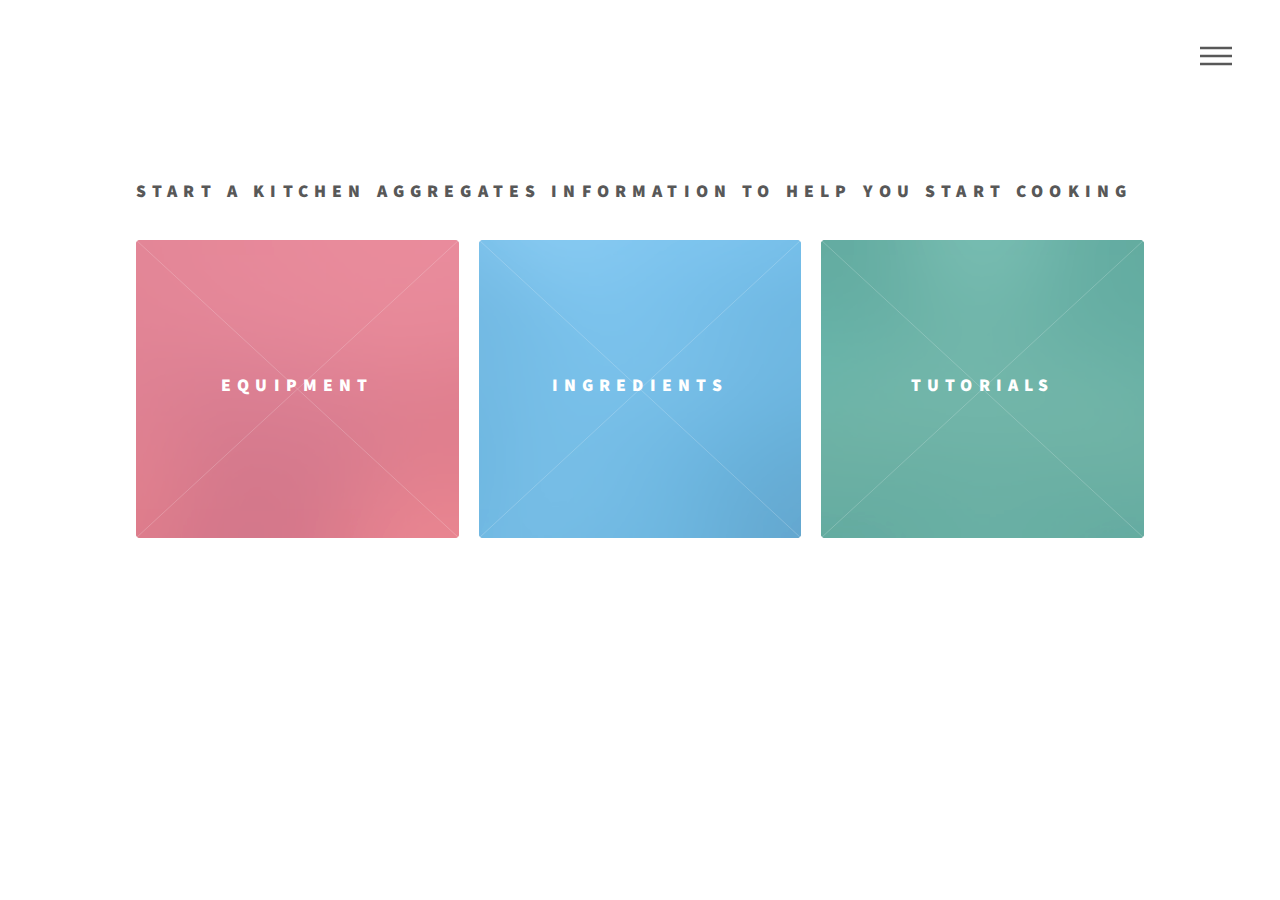
==== index.html @ d09faae5 "c" ====
<!DOCTYPE HTML>
<!--
	Phantom by HTML5 UP
	html5up.net | @ajlkn
	Free for personal and commercial use under the CCA 3.0 license (html5up.net/license)
-->
<html>
	<head>
    
        <!-- Global site tag (gtag.js) - Google Analytics -->
        <script async src="https://www.googletagmanager.com/gtag/js?id=UA-114981508-1"></script>
        <script>
            window.dataLayer = window.dataLayer || [];
            function gtag(){dataLayer.push(arguments);}
            gtag('js', new Date());

            gtag('config', 'UA-114981508-1');
        </script>
  
		<title>start a kitchen</title>
		<meta charset="utf-8" />
		<meta name="viewport" content="width=device-width, initial-scale=1" />
		<!--[if lte IE 8]><script src="assets/js/ie/html5shiv.js"></script><![endif]-->
		<link rel="stylesheet" href="assets/css/main.css" />
		<!--[if lte IE 9]><link rel="stylesheet" href="assets/css/ie9.css" /><![endif]-->
		<!--[if lte IE 8]><link rel="stylesheet" href="assets/css/ie8.css" /><![endif]-->
	</head>
    
	<body>
		<!-- Wrapper -->
			<div id="wrapper">

				<!-- Header -->
					<header id="header">
						<div class="inner">

							<!-- Logo -->
								<a href="index.html" class="logo">
									<!--<span class="symbol"><img src="images" alt="" /></span><span class="title">start a kitchen</span>-->
								</a>

							<!-- Nav -->
								<nav>
									<ul>
										<li><a href="#menu">Menu</a></li>
									</ul>
								</nav>

						</div>
					</header>

				<!-- Menu -->
					<nav id="menu">
						<h2>Menu</h2>
						<ul>
							<li><a href="index.html">Home</a></li>
							<!--
                            <li><a href="about.html">About</a></li>
							<li><a href="blog.html">Blog</a></li>
                            -->
							<li><a href="contact.html">Contact</a></li>
						</ul>
					</nav>

				<!-- Main -->
					<div id="main">
						<div class="inner">
							<header>
								<h2>start a kitchen aggregates information to help you start cooking<br />
								</h2>
								<p></p>
							</header>
							<section class="tiles">
								<article class="style1">
									<span class="image">
										<img src="images/pic01.jpg" alt="" />
									</span>
									<a href="http://a.co/8f7BGrv">
										<h2>Equipment</h2>
										<div class="content">
											<p>A shopping basket of the bare minimum. Buy it all, or just what you need</p>
										</div>
									</a>
								</article>
								<article class="style2">
									<span class="image">
										<img src="images/pic02.jpg" alt="" />
									</span>
									<a href="pantry.html">
										<h2>Ingredients</h2>
										<div class="content">
											<p>Shelf-stable checklist of items to always have on hand</p>
										</div>
									</a>
								</article>
								<article class="style3">
									<span class="image">
										<img src="images/pic03.jpg" alt="" />
									</span>
									<a href="tutorials.html">
										<h2>Tutorials</h2>
										<div class="content">
											<p>Curated list of learning material</p>
										</div>
									</a>
								</article>
		
							</section>
						</div>
					</div>

				

			</div>

		<!-- Scripts -->
			<script src="assets/js/jquery.min.js"></script>
			<script src="assets/js/skel.min.js"></script>
			<script src="assets/js/util.js"></script>
			<!--[if lte IE 8]><script src="assets/js/ie/respond.min.js"></script><![endif]-->
			<script src="assets/js/main.js"></script>

	</body>
</html>
---- assets/css/main.css ----
@import url(font-awesome.min.css);
@import url("https://fonts.googleapis.com/css?family=Source+Sans+Pro:300,700,900");

/*
	Phantom by HTML5 UP
	html5up.net | @ajlkn
	Free for personal and commercial use under the CCA 3.0 license (html5up.net/license)
*/

/* Reset */

	html, body, div, span, applet, object, iframe, h1, h2, h3, h4, h5, h6, p, blockquote, pre, a, abbr, acronym, address, big, cite, code, del, dfn, em, img, ins, kbd, q, s, samp, small, strike, strong, sub, sup, tt, var, b, u, i, center, dl, dt, dd, ol, ul, li, fieldset, form, label, legend, table, caption, tbody, tfoot, thead, tr, th, td, article, aside, canvas, details, embed, figure, figcaption, footer, header, hgroup, menu, nav, output, ruby, section, summary, time, mark, audio, video {
		margin: 0;
		padding: 0;
		border: 0;
		font-size: 100%;
		font: inherit;
		vertical-align: baseline;
	}

	article, aside, details, figcaption, figure, footer, header, hgroup, menu, nav, section {
		display: block;
	}

	body {
		line-height: 1;
	}

	ol, ul {
		list-style: none;
	}

	blockquote, q {
		quotes: none;
	}

	blockquote:before, blockquote:after, q:before, q:after {
		content: '';
		content: none;
	}

	table {
		border-collapse: collapse;
		border-spacing: 0;
	}

	body {
		-webkit-text-size-adjust: none;
	}

/* Box Model */

	*, *:before, *:after {
		-moz-box-sizing: border-box;
		-webkit-box-sizing: border-box;
		box-sizing: border-box;
	}

/* Grid */

	.row {
		border-bottom: solid 1px transparent;
		-moz-box-sizing: border-box;
		-webkit-box-sizing: border-box;
		box-sizing: border-box;
	}

	.row > * {
		float: left;
		-moz-box-sizing: border-box;
		-webkit-box-sizing: border-box;
		box-sizing: border-box;
	}

	.row:after, .row:before {
		content: '';
		display: block;
		clear: both;
		height: 0;
	}

	.row.uniform > * > :first-child {
		margin-top: 0;
	}

	.row.uniform > * > :last-child {
		margin-bottom: 0;
	}

	.row.\30 \25 > * {
		padding: 0 0 0 0em;
	}

	.row.\30 \25 {
		margin: 0 0 -1px 0em;
	}

	.row.uniform.\30 \25 > * {
		padding: 0em 0 0 0em;
	}

	.row.uniform.\30 \25 {
		margin: 0em 0 -1px 0em;
	}

	.row > * {
		padding: 0 0 0 2em;
	}

	.row {
		margin: 0 0 -1px -2em;
	}

	.row.uniform > * {
		padding: 2em 0 0 2em;
	}

	.row.uniform {
		margin: -2em 0 -1px -2em;
	}

	.row.\32 00\25 > * {
		padding: 0 0 0 4em;
	}

	.row.\32 00\25 {
		margin: 0 0 -1px -4em;
	}

	.row.uniform.\32 00\25 > * {
		padding: 4em 0 0 4em;
	}

	.row.uniform.\32 00\25 {
		margin: -4em 0 -1px -4em;
	}

	.row.\31 50\25 > * {
		padding: 0 0 0 3em;
	}

	.row.\31 50\25 {
		margin: 0 0 -1px -3em;
	}

	.row.uniform.\31 50\25 > * {
		padding: 3em 0 0 3em;
	}

	.row.uniform.\31 50\25 {
		margin: -3em 0 -1px -3em;
	}

	.row.\35 0\25 > * {
		padding: 0 0 0 1em;
	}

	.row.\35 0\25 {
		margin: 0 0 -1px -1em;
	}

	.row.uniform.\35 0\25 > * {
		padding: 1em 0 0 1em;
	}

	.row.uniform.\35 0\25 {
		margin: -1em 0 -1px -1em;
	}

	.row.\32 5\25 > * {
		padding: 0 0 0 0.5em;
	}

	.row.\32 5\25 {
		margin: 0 0 -1px -0.5em;
	}

	.row.uniform.\32 5\25 > * {
		padding: 0.5em 0 0 0.5em;
	}

	.row.uniform.\32 5\25 {
		margin: -0.5em 0 -1px -0.5em;
	}

	.\31 2u, .\31 2u\24 {
		width: 100%;
		clear: none;
		margin-left: 0;
	}

	.\31 1u, .\31 1u\24 {
		width: 91.6666666667%;
		clear: none;
		margin-left: 0;
	}

	.\31 0u, .\31 0u\24 {
		width: 83.3333333333%;
		clear: none;
		margin-left: 0;
	}

	.\39 u, .\39 u\24 {
		width: 75%;
		clear: none;
		margin-left: 0;
	}

	.\38 u, .\38 u\24 {
		width: 66.6666666667%;
		clear: none;
		margin-left: 0;
	}

	.\37 u, .\37 u\24 {
		width: 58.3333333333%;
		clear: none;
		margin-left: 0;
	}

	.\36 u, .\36 u\24 {
		width: 50%;
		clear: none;
		margin-left: 0;
	}

	.\35 u, .\35 u\24 {
		width: 41.6666666667%;
		clear: none;
		margin-left: 0;
	}

	.\34 u, .\34 u\24 {
		width: 33.3333333333%;
		clear: none;
		margin-left: 0;
	}

	.\33 u, .\33 u\24 {
		width: 25%;
		clear: none;
		margin-left: 0;
	}

	.\32 u, .\32 u\24 {
		width: 16.6666666667%;
		clear: none;
		margin-left: 0;
	}

	.\31 u, .\31 u\24 {
		width: 8.3333333333%;
		clear: none;
		margin-left: 0;
	}

	.\31 2u\24 + *,
	.\31 1u\24 + *,
	.\31 0u\24 + *,
	.\39 u\24 + *,
	.\38 u\24 + *,
	.\37 u\24 + *,
	.\36 u\24 + *,
	.\35 u\24 + *,
	.\34 u\24 + *,
	.\33 u\24 + *,
	.\32 u\24 + *,
	.\31 u\24 + * {
		clear: left;
	}

	.\-11u {
		margin-left: 91.66667%;
	}

	.\-10u {
		margin-left: 83.33333%;
	}

	.\-9u {
		margin-left: 75%;
	}

	.\-8u {
		margin-left: 66.66667%;
	}

	.\-7u {
		margin-left: 58.33333%;
	}

	.\-6u {
		margin-left: 50%;
	}

	.\-5u {
		margin-left: 41.66667%;
	}

	.\-4u {
		margin-left: 33.33333%;
	}

	.\-3u {
		margin-left: 25%;
	}

	.\-2u {
		margin-left: 16.66667%;
	}

	.\-1u {
		margin-left: 8.33333%;
	}

	@media screen and (max-width: 1680px) {

		.row > * {
			padding: 0 0 0 2em;
		}

		.row {
			margin: 0 0 -1px -2em;
		}

		.row.uniform > * {
			padding: 2em 0 0 2em;
		}

		.row.uniform {
			margin: -2em 0 -1px -2em;
		}

		.row.\32 00\25 > * {
			padding: 0 0 0 4em;
		}

		.row.\32 00\25 {
			margin: 0 0 -1px -4em;
		}

		.row.uniform.\32 00\25 > * {
			padding: 4em 0 0 4em;
		}

		.row.uniform.\32 00\25 {
			margin: -4em 0 -1px -4em;
		}

		.row.\31 50\25 > * {
			padding: 0 0 0 3em;
		}

		.row.\31 50\25 {
			margin: 0 0 -1px -3em;
		}

		.row.uniform.\31 50\25 > * {
			padding: 3em 0 0 3em;
		}

		.row.uniform.\31 50\25 {
			margin: -3em 0 -1px -3em;
		}

		.row.\35 0\25 > * {
			padding: 0 0 0 1em;
		}

		.row.\35 0\25 {
			margin: 0 0 -1px -1em;
		}

		.row.uniform.\35 0\25 > * {
			padding: 1em 0 0 1em;
		}

		.row.uniform.\35 0\25 {
			margin: -1em 0 -1px -1em;
		}

		.row.\32 5\25 > * {
			padding: 0 0 0 0.5em;
		}

		.row.\32 5\25 {
			margin: 0 0 -1px -0.5em;
		}

		.row.uniform.\32 5\25 > * {
			padding: 0.5em 0 0 0.5em;
		}

		.row.uniform.\32 5\25 {
			margin: -0.5em 0 -1px -0.5em;
		}

		.\31 2u\28xlarge\29, .\31 2u\24\28xlarge\29 {
			width: 100%;
			clear: none;
			margin-left: 0;
		}

		.\31 1u\28xlarge\29, .\31 1u\24\28xlarge\29 {
			width: 91.6666666667%;
			clear: none;
			margin-left: 0;
		}

		.\31 0u\28xlarge\29, .\31 0u\24\28xlarge\29 {
			width: 83.3333333333%;
			clear: none;
			margin-left: 0;
		}

		.\39 u\28xlarge\29, .\39 u\24\28xlarge\29 {
			width: 75%;
			clear: none;
			margin-left: 0;
		}

		.\38 u\28xlarge\29, .\38 u\24\28xlarge\29 {
			width: 66.6666666667%;
			clear: none;
			margin-left: 0;
		}

		.\37 u\28xlarge\29, .\37 u\24\28xlarge\29 {
			width: 58.3333333333%;
			clear: none;
			margin-left: 0;
		}

		.\36 u\28xlarge\29, .\36 u\24\28xlarge\29 {
			width: 50%;
			clear: none;
			margin-left: 0;
		}

		.\35 u\28xlarge\29, .\35 u\24\28xlarge\29 {
			width: 41.6666666667%;
			clear: none;
			margin-left: 0;
		}

		.\34 u\28xlarge\29, .\34 u\24\28xlarge\29 {
			width: 33.3333333333%;
			clear: none;
			margin-left: 0;
		}

		.\33 u\28xlarge\29, .\33 u\24\28xlarge\29 {
			width: 25%;
			clear: none;
			margin-left: 0;
		}

		.\32 u\28xlarge\29, .\32 u\24\28xlarge\29 {
			width: 16.6666666667%;
			clear: none;
			margin-left: 0;
		}

		.\31 u\28xlarge\29, .\31 u\24\28xlarge\29 {
			width: 8.3333333333%;
			clear: none;
			margin-left: 0;
		}

		.\31 2u\24\28xlarge\29 + *,
		.\31 1u\24\28xlarge\29 + *,
		.\31 0u\24\28xlarge\29 + *,
		.\39 u\24\28xlarge\29 + *,
		.\38 u\24\28xlarge\29 + *,
		.\37 u\24\28xlarge\29 + *,
		.\36 u\24\28xlarge\29 + *,
		.\35 u\24\28xlarge\29 + *,
		.\34 u\24\28xlarge\29 + *,
		.\33 u\24\28xlarge\29 + *,
		.\32 u\24\28xlarge\29 + *,
		.\31 u\24\28xlarge\29 + * {
			clear: left;
		}

		.\-11u\28xlarge\29 {
			margin-left: 91.66667%;
		}

		.\-10u\28xlarge\29 {
			margin-left: 83.33333%;
		}

		.\-9u\28xlarge\29 {
			margin-left: 75%;
		}

		.\-8u\28xlarge\29 {
			margin-left: 66.66667%;
		}

		.\-7u\28xlarge\29 {
			margin-left: 58.33333%;
		}

		.\-6u\28xlarge\29 {
			margin-left: 50%;
		}

		.\-5u\28xlarge\29 {
			margin-left: 41.66667%;
		}

		.\-4u\28xlarge\29 {
			margin-left: 33.33333%;
		}

		.\-3u\28xlarge\29 {
			margin-left: 25%;
		}

		.\-2u\28xlarge\29 {
			margin-left: 16.66667%;
		}

		.\-1u\28xlarge\29 {
			margin-left: 8.33333%;
		}

	}

	@media screen and (max-width: 1280px) {

		.row > * {
			padding: 0 0 0 2em;
		}

		.row {
			margin: 0 0 -1px -2em;
		}

		.row.uniform > * {
			padding: 2em 0 0 2em;
		}

		.row.uniform {
			margin: -2em 0 -1px -2em;
		}

		.row.\32 00\25 > * {
			padding: 0 0 0 4em;
		}

		.row.\32 00\25 {
			margin: 0 0 -1px -4em;
		}

		.row.uniform.\32 00\25 > * {
			padding: 4em 0 0 4em;
		}

		.row.uniform.\32 00\25 {
			margin: -4em 0 -1px -4em;
		}

		.row.\31 50\25 > * {
			padding: 0 0 0 3em;
		}

		.row.\31 50\25 {
			margin: 0 0 -1px -3em;
		}

		.row.uniform.\31 50\25 > * {
			padding: 3em 0 0 3em;
		}

		.row.uniform.\31 50\25 {
			margin: -3em 0 -1px -3em;
		}

		.row.\35 0\25 > * {
			padding: 0 0 0 1em;
		}

		.row.\35 0\25 {
			margin: 0 0 -1px -1em;
		}

		.row.uniform.\35 0\25 > * {
			padding: 1em 0 0 1em;
		}

		.row.uniform.\35 0\25 {
			margin: -1em 0 -1px -1em;
		}

		.row.\32 5\25 > * {
			padding: 0 0 0 0.5em;
		}

		.row.\32 5\25 {
			margin: 0 0 -1px -0.5em;
		}

		.row.uniform.\32 5\25 > * {
			padding: 0.5em 0 0 0.5em;
		}

		.row.uniform.\32 5\25 {
			margin: -0.5em 0 -1px -0.5em;
		}

		.\31 2u\28large\29, .\31 2u\24\28large\29 {
			width: 100%;
			clear: none;
			margin-left: 0;
		}

		.\31 1u\28large\29, .\31 1u\24\28large\29 {
			width: 91.6666666667%;
			clear: none;
			margin-left: 0;
		}

		.\31 0u\28large\29, .\31 0u\24\28large\29 {
			width: 83.3333333333%;
			clear: none;
			margin-left: 0;
		}

		.\39 u\28large\29, .\39 u\24\28large\29 {
			width: 75%;
			clear: none;
			margin-left: 0;
		}

		.\38 u\28large\29, .\38 u\24\28large\29 {
			width: 66.6666666667%;
			clear: none;
			margin-left: 0;
		}

		.\37 u\28large\29, .\37 u\24\28large\29 {
			width: 58.3333333333%;
			clear: none;
			margin-left: 0;
		}

		.\36 u\28large\29, .\36 u\24\28large\29 {
			width: 50%;
			clear: none;
			margin-left: 0;
		}

		.\35 u\28large\29, .\35 u\24\28large\29 {
			width: 41.6666666667%;
			clear: none;
			margin-left: 0;
		}

		.\34 u\28large\29, .\34 u\24\28large\29 {
			width: 33.3333333333%;
			clear: none;
			margin-left: 0;
		}

		.\33 u\28large\29, .\33 u\24\28large\29 {
			width: 25%;
			clear: none;
			margin-left: 0;
		}

		.\32 u\28large\29, .\32 u\24\28large\29 {
			width: 16.6666666667%;
			clear: none;
			margin-left: 0;
		}

		.\31 u\28large\29, .\31 u\24\28large\29 {
			width: 8.3333333333%;
			clear: none;
			margin-left: 0;
		}

		.\31 2u\24\28large\29 + *,
		.\31 1u\24\28large\29 + *,
		.\31 0u\24\28large\29 + *,
		.\39 u\24\28large\29 + *,
		.\38 u\24\28large\29 + *,
		.\37 u\24\28large\29 + *,
		.\36 u\24\28large\29 + *,
		.\35 u\24\28large\29 + *,
		.\34 u\24\28large\29 + *,
		.\33 u\24\28large\29 + *,
		.\32 u\24\28large\29 + *,
		.\31 u\24\28large\29 + * {
			clear: left;
		}

		.\-11u\28large\29 {
			margin-left: 91.66667%;
		}

		.\-10u\28large\29 {
			margin-left: 83.33333%;
		}

		.\-9u\28large\29 {
			margin-left: 75%;
		}

		.\-8u\28large\29 {
			margin-left: 66.66667%;
		}

		.\-7u\28large\29 {
			margin-left: 58.33333%;
		}

		.\-6u\28large\29 {
			margin-left: 50%;
		}

		.\-5u\28large\29 {
			margin-left: 41.66667%;
		}

		.\-4u\28large\29 {
			margin-left: 33.33333%;
		}

		.\-3u\28large\29 {
			margin-left: 25%;
		}

		.\-2u\28large\29 {
			margin-left: 16.66667%;
		}

		.\-1u\28large\29 {
			margin-left: 8.33333%;
		}

	}

	@media screen and (max-width: 980px) {

		.row > * {
			padding: 0 0 0 1.5em;
		}

		.row {
			margin: 0 0 -1px -1.5em;
		}

		.row.uniform > * {
			padding: 1.5em 0 0 1.5em;
		}

		.row.uniform {
			margin: -1.5em 0 -1px -1.5em;
		}

		.row.\32 00\25 > * {
			padding: 0 0 0 3em;
		}

		.row.\32 00\25 {
			margin: 0 0 -1px -3em;
		}

		.row.uniform.\32 00\25 > * {
			padding: 3em 0 0 3em;
		}

		.row.uniform.\32 00\25 {
			margin: -3em 0 -1px -3em;
		}

		.row.\31 50\25 > * {
			padding: 0 0 0 2.25em;
		}

		.row.\31 50\25 {
			margin: 0 0 -1px -2.25em;
		}

		.row.uniform.\31 50\25 > * {
			padding: 2.25em 0 0 2.25em;
		}

		.row.uniform.\31 50\25 {
			margin: -2.25em 0 -1px -2.25em;
		}

		.row.\35 0\25 > * {
			padding: 0 0 0 0.75em;
		}

		.row.\35 0\25 {
			margin: 0 0 -1px -0.75em;
		}

		.row.uniform.\35 0\25 > * {
			padding: 0.75em 0 0 0.75em;
		}

		.row.uniform.\35 0\25 {
			margin: -0.75em 0 -1px -0.75em;
		}

		.row.\32 5\25 > * {
			padding: 0 0 0 0.375em;
		}

		.row.\32 5\25 {
			margin: 0 0 -1px -0.375em;
		}

		.row.uniform.\32 5\25 > * {
			padding: 0.375em 0 0 0.375em;
		}

		.row.uniform.\32 5\25 {
			margin: -0.375em 0 -1px -0.375em;
		}

		.\31 2u\28medium\29, .\31 2u\24\28medium\29 {
			width: 100%;
			clear: none;
			margin-left: 0;
		}

		.\31 1u\28medium\29, .\31 1u\24\28medium\29 {
			width: 91.6666666667%;
			clear: none;
			margin-left: 0;
		}

		.\31 0u\28medium\29, .\31 0u\24\28medium\29 {
			width: 83.3333333333%;
			clear: none;
			margin-left: 0;
		}

		.\39 u\28medium\29, .\39 u\24\28medium\29 {
			width: 75%;
			clear: none;
			margin-left: 0;
		}

		.\38 u\28medium\29, .\38 u\24\28medium\29 {
			width: 66.6666666667%;
			clear: none;
			margin-left: 0;
		}

		.\37 u\28medium\29, .\37 u\24\28medium\29 {
			width: 58.3333333333%;
			clear: none;
			margin-left: 0;
		}

		.\36 u\28medium\29, .\36 u\24\28medium\29 {
			width: 50%;
			clear: none;
			margin-left: 0;
		}

		.\35 u\28medium\29, .\35 u\24\28medium\29 {
			width: 41.6666666667%;
			clear: none;
			margin-left: 0;
		}

		.\34 u\28medium\29, .\34 u\24\28medium\29 {
			width: 33.3333333333%;
			clear: none;
			margin-left: 0;
		}

		.\33 u\28medium\29, .\33 u\24\28medium\29 {
			width: 25%;
			clear: none;
			margin-left: 0;
		}

		.\32 u\28medium\29, .\32 u\24\28medium\29 {
			width: 16.6666666667%;
			clear: none;
			margin-left: 0;
		}

		.\31 u\28medium\29, .\31 u\24\28medium\29 {
			width: 8.3333333333%;
			clear: none;
			margin-left: 0;
		}

		.\31 2u\24\28medium\29 + *,
		.\31 1u\24\28medium\29 + *,
		.\31 0u\24\28medium\29 + *,
		.\39 u\24\28medium\29 + *,
		.\38 u\24\28medium\29 + *,
		.\37 u\24\28medium\29 + *,
		.\36 u\24\28medium\29 + *,
		.\35 u\24\28medium\29 + *,
		.\34 u\24\28medium\29 + *,
		.\33 u\24\28medium\29 + *,
		.\32 u\24\28medium\29 + *,
		.\31 u\24\28medium\29 + * {
			clear: left;
		}

		.\-11u\28medium\29 {
			margin-left: 91.66667%;
		}

		.\-10u\28medium\29 {
			margin-left: 83.33333%;
		}

		.\-9u\28medium\29 {
			margin-left: 75%;
		}

		.\-8u\28medium\29 {
			margin-left: 66.66667%;
		}

		.\-7u\28medium\29 {
			margin-left: 58.33333%;
		}

		.\-6u\28medium\29 {
			margin-left: 50%;
		}

		.\-5u\28medium\29 {
			margin-left: 41.66667%;
		}

		.\-4u\28medium\29 {
			margin-left: 33.33333%;
		}

		.\-3u\28medium\29 {
			margin-left: 25%;
		}

		.\-2u\28medium\29 {
			margin-left: 16.66667%;
		}

		.\-1u\28medium\29 {
			margin-left: 8.33333%;
		}

	}

	@media screen and (max-width: 736px) {

		.row > * {
			padding: 0 0 0 1em;
		}

		.row {
			margin: 0 0 -1px -1em;
		}

		.row.uniform > * {
			padding: 1em 0 0 1em;
		}

		.row.uniform {
			margin: -1em 0 -1px -1em;
		}

		.row.\32 00\25 > * {
			padding: 0 0 0 2em;
		}

		.row.\32 00\25 {
			margin: 0 0 -1px -2em;
		}

		.row.uniform.\32 00\25 > * {
			padding: 2em 0 0 2em;
		}

		.row.uniform.\32 00\25 {
			margin: -2em 0 -1px -2em;
		}

		.row.\31 50\25 > * {
			padding: 0 0 0 1.5em;
		}

		.row.\31 50\25 {
			margin: 0 0 -1px -1.5em;
		}

		.row.uniform.\31 50\25 > * {
			padding: 1.5em 0 0 1.5em;
		}

		.row.uniform.\31 50\25 {
			margin: -1.5em 0 -1px -1.5em;
		}

		.row.\35 0\25 > * {
			padding: 0 0 0 0.5em;
		}

		.row.\35 0\25 {
			margin: 0 0 -1px -0.5em;
		}

		.row.uniform.\35 0\25 > * {
			padding: 0.5em 0 0 0.5em;
		}

		.row.uniform.\35 0\25 {
			margin: -0.5em 0 -1px -0.5em;
		}

		.row.\32 5\25 > * {
			padding: 0 0 0 0.25em;
		}

		.row.\32 5\25 {
			margin: 0 0 -1px -0.25em;
		}

		.row.uniform.\32 5\25 > * {
			padding: 0.25em 0 0 0.25em;
		}

		.row.uniform.\32 5\25 {
			margin: -0.25em 0 -1px -0.25em;
		}

		.\31 2u\28small\29, .\31 2u\24\28small\29 {
			width: 100%;
			clear: none;
			margin-left: 0;
		}

		.\31 1u\28small\29, .\31 1u\24\28small\29 {
			width: 91.6666666667%;
			clear: none;
			margin-left: 0;
		}

		.\31 0u\28small\29, .\31 0u\24\28small\29 {
			width: 83.3333333333%;
			clear: none;
			margin-left: 0;
		}

		.\39 u\28small\29, .\39 u\24\28small\29 {
			width: 75%;
			clear: none;
			margin-left: 0;
		}

		.\38 u\28small\29, .\38 u\24\28small\29 {
			width: 66.6666666667%;
			clear: none;
			margin-left: 0;
		}

		.\37 u\28small\29, .\37 u\24\28small\29 {
			width: 58.3333333333%;
			clear: none;
			margin-left: 0;
		}

		.\36 u\28small\29, .\36 u\24\28small\29 {
			width: 50%;
			clear: none;
			margin-left: 0;
		}

		.\35 u\28small\29, .\35 u\24\28small\29 {
			width: 41.6666666667%;
			clear: none;
			margin-left: 0;
		}

		.\34 u\28small\29, .\34 u\24\28small\29 {
			width: 33.3333333333%;
			clear: none;
			margin-left: 0;
		}

		.\33 u\28small\29, .\33 u\24\28small\29 {
			width: 25%;
			clear: none;
			margin-left: 0;
		}

		.\32 u\28small\29, .\32 u\24\28small\29 {
			width: 16.6666666667%;
			clear: none;
			margin-left: 0;
		}

		.\31 u\28small\29, .\31 u\24\28small\29 {
			width: 8.3333333333%;
			clear: none;
			margin-left: 0;
		}

		.\31 2u\24\28small\29 + *,
		.\31 1u\24\28small\29 + *,
		.\31 0u\24\28small\29 + *,
		.\39 u\24\28small\29 + *,
		.\38 u\24\28small\29 + *,
		.\37 u\24\28small\29 + *,
		.\36 u\24\28small\29 + *,
		.\35 u\24\28small\29 + *,
		.\34 u\24\28small\29 + *,
		.\33 u\24\28small\29 + *,
		.\32 u\24\28small\29 + *,
		.\31 u\24\28small\29 + * {
			clear: left;
		}

		.\-11u\28small\29 {
			margin-left: 91.66667%;
		}

		.\-10u\28small\29 {
			margin-left: 83.33333%;
		}

		.\-9u\28small\29 {
			margin-left: 75%;
		}

		.\-8u\28small\29 {
			margin-left: 66.66667%;
		}

		.\-7u\28small\29 {
			margin-left: 58.33333%;
		}

		.\-6u\28small\29 {
			margin-left: 50%;
		}

		.\-5u\28small\29 {
			margin-left: 41.66667%;
		}

		.\-4u\28small\29 {
			margin-left: 33.33333%;
		}

		.\-3u\28small\29 {
			margin-left: 25%;
		}

		.\-2u\28small\29 {
			margin-left: 16.66667%;
		}

		.\-1u\28small\29 {
			margin-left: 8.33333%;
		}

	}

	@media screen and (max-width: 480px) {

		.row > * {
			padding: 0 0 0 1em;
		}

		.row {
			margin: 0 0 -1px -1em;
		}

		.row.uniform > * {
			padding: 1em 0 0 1em;
		}

		.row.uniform {
			margin: -1em 0 -1px -1em;
		}

		.row.\32 00\25 > * {
			padding: 0 0 0 2em;
		}

		.row.\32 00\25 {
			margin: 0 0 -1px -2em;
		}

		.row.uniform.\32 00\25 > * {
			padding: 2em 0 0 2em;
		}

		.row.uniform.\32 00\25 {
			margin: -2em 0 -1px -2em;
		}

		.row.\31 50\25 > * {
			padding: 0 0 0 1.5em;
		}

		.row.\31 50\25 {
			margin: 0 0 -1px -1.5em;
		}

		.row.uniform.\31 50\25 > * {
			padding: 1.5em 0 0 1.5em;
		}

		.row.uniform.\31 50\25 {
			margin: -1.5em 0 -1px -1.5em;
		}

		.row.\35 0\25 > * {
			padding: 0 0 0 0.5em;
		}

		.row.\35 0\25 {
			margin: 0 0 -1px -0.5em;
		}

		.row.uniform.\35 0\25 > * {
			padding: 0.5em 0 0 0.5em;
		}

		.row.uniform.\35 0\25 {
			margin: -0.5em 0 -1px -0.5em;
		}

		.row.\32 5\25 > * {
			padding: 0 0 0 0.25em;
		}

		.row.\32 5\25 {
			margin: 0 0 -1px -0.25em;
		}

		.row.uniform.\32 5\25 > * {
			padding: 0.25em 0 0 0.25em;
		}

		.row.uniform.\32 5\25 {
			margin: -0.25em 0 -1px -0.25em;
		}

		.\31 2u\28xsmall\29, .\31 2u\24\28xsmall\29 {
			width: 100%;
			clear: none;
			margin-left: 0;
		}

		.\31 1u\28xsmall\29, .\31 1u\24\28xsmall\29 {
			width: 91.6666666667%;
			clear: none;
			margin-left: 0;
		}

		.\31 0u\28xsmall\29, .\31 0u\24\28xsmall\29 {
			width: 83.3333333333%;
			clear: none;
			margin-left: 0;
		}

		.\39 u\28xsmall\29, .\39 u\24\28xsmall\29 {
			width: 75%;
			clear: none;
			margin-left: 0;
		}

		.\38 u\28xsmall\29, .\38 u\24\28xsmall\29 {
			width: 66.6666666667%;
			clear: none;
			margin-left: 0;
		}

		.\37 u\28xsmall\29, .\37 u\24\28xsmall\29 {
			width: 58.3333333333%;
			clear: none;
			margin-left: 0;
		}

		.\36 u\28xsmall\29, .\36 u\24\28xsmall\29 {
			width: 50%;
			clear: none;
			margin-left: 0;
		}

		.\35 u\28xsmall\29, .\35 u\24\28xsmall\29 {
			width: 41.6666666667%;
			clear: none;
			margin-left: 0;
		}

		.\34 u\28xsmall\29, .\34 u\24\28xsmall\29 {
			width: 33.3333333333%;
			clear: none;
			margin-left: 0;
		}

		.\33 u\28xsmall\29, .\33 u\24\28xsmall\29 {
			width: 25%;
			clear: none;
			margin-left: 0;
		}

		.\32 u\28xsmall\29, .\32 u\24\28xsmall\29 {
			width: 16.6666666667%;
			clear: none;
			margin-left: 0;
		}

		.\31 u\28xsmall\29, .\31 u\24\28xsmall\29 {
			width: 8.3333333333%;
			clear: none;
			margin-left: 0;
		}

		.\31 2u\24\28xsmall\29 + *,
		.\31 1u\24\28xsmall\29 + *,
		.\31 0u\24\28xsmall\29 + *,
		.\39 u\24\28xsmall\29 + *,
		.\38 u\24\28xsmall\29 + *,
		.\37 u\24\28xsmall\29 + *,
		.\36 u\24\28xsmall\29 + *,
		.\35 u\24\28xsmall\29 + *,
		.\34 u\24\28xsmall\29 + *,
		.\33 u\24\28xsmall\29 + *,
		.\32 u\24\28xsmall\29 + *,
		.\31 u\24\28xsmall\29 + * {
			clear: left;
		}

		.\-11u\28xsmall\29 {
			margin-left: 91.66667%;
		}

		.\-10u\28xsmall\29 {
			margin-left: 83.33333%;
		}

		.\-9u\28xsmall\29 {
			margin-left: 75%;
		}

		.\-8u\28xsmall\29 {
			margin-left: 66.66667%;
		}

		.\-7u\28xsmall\29 {
			margin-left: 58.33333%;
		}

		.\-6u\28xsmall\29 {
			margin-left: 50%;
		}

		.\-5u\28xsmall\29 {
			margin-left: 41.66667%;
		}

		.\-4u\28xsmall\29 {
			margin-left: 33.33333%;
		}

		.\-3u\28xsmall\29 {
			margin-left: 25%;
		}

		.\-2u\28xsmall\29 {
			margin-left: 16.66667%;
		}

		.\-1u\28xsmall\29 {
			margin-left: 8.33333%;
		}

	}

	@media screen and (max-width: 360px) {

		.row > * {
			padding: 0 0 0 1em;
		}

		.row {
			margin: 0 0 -1px -1em;
		}

		.row.uniform > * {
			padding: 1em 0 0 1em;
		}

		.row.uniform {
			margin: -1em 0 -1px -1em;
		}

		.row.\32 00\25 > * {
			padding: 0 0 0 2em;
		}

		.row.\32 00\25 {
			margin: 0 0 -1px -2em;
		}

		.row.uniform.\32 00\25 > * {
			padding: 2em 0 0 2em;
		}

		.row.uniform.\32 00\25 {
			margin: -2em 0 -1px -2em;
		}

		.row.\31 50\25 > * {
			padding: 0 0 0 1.5em;
		}

		.row.\31 50\25 {
			margin: 0 0 -1px -1.5em;
		}

		.row.uniform.\31 50\25 > * {
			padding: 1.5em 0 0 1.5em;
		}

		.row.uniform.\31 50\25 {
			margin: -1.5em 0 -1px -1.5em;
		}

		.row.\35 0\25 > * {
			padding: 0 0 0 0.5em;
		}

		.row.\35 0\25 {
			margin: 0 0 -1px -0.5em;
		}

		.row.uniform.\35 0\25 > * {
			padding: 0.5em 0 0 0.5em;
		}

		.row.uniform.\35 0\25 {
			margin: -0.5em 0 -1px -0.5em;
		}

		.row.\32 5\25 > * {
			padding: 0 0 0 0.25em;
		}

		.row.\32 5\25 {
			margin: 0 0 -1px -0.25em;
		}

		.row.uniform.\32 5\25 > * {
			padding: 0.25em 0 0 0.25em;
		}

		.row.uniform.\32 5\25 {
			margin: -0.25em 0 -1px -0.25em;
		}

		.\31 2u\28xxsmall\29, .\31 2u\24\28xxsmall\29 {
			width: 100%;
			clear: none;
			margin-left: 0;
		}

		.\31 1u\28xxsmall\29, .\31 1u\24\28xxsmall\29 {
			width: 91.6666666667%;
			clear: none;
			margin-left: 0;
		}

		.\31 0u\28xxsmall\29, .\31 0u\24\28xxsmall\29 {
			width: 83.3333333333%;
			clear: none;
			margin-left: 0;
		}

		.\39 u\28xxsmall\29, .\39 u\24\28xxsmall\29 {
			width: 75%;
			clear: none;
			margin-left: 0;
		}

		.\38 u\28xxsmall\29, .\38 u\24\28xxsmall\29 {
			width: 66.6666666667%;
			clear: none;
			margin-left: 0;
		}

		.\37 u\28xxsmall\29, .\37 u\24\28xxsmall\29 {
			width: 58.3333333333%;
			clear: none;
			margin-left: 0;
		}

		.\36 u\28xxsmall\29, .\36 u\24\28xxsmall\29 {
			width: 50%;
			clear: none;
			margin-left: 0;
		}

		.\35 u\28xxsmall\29, .\35 u\24\28xxsmall\29 {
			width: 41.6666666667%;
			clear: none;
			margin-left: 0;
		}

		.\34 u\28xxsmall\29, .\34 u\24\28xxsmall\29 {
			width: 33.3333333333%;
			clear: none;
			margin-left: 0;
		}

		.\33 u\28xxsmall\29, .\33 u\24\28xxsmall\29 {
			width: 25%;
			clear: none;
			margin-left: 0;
		}

		.\32 u\28xxsmall\29, .\32 u\24\28xxsmall\29 {
			width: 16.6666666667%;
			clear: none;
			margin-left: 0;
		}

		.\31 u\28xxsmall\29, .\31 u\24\28xxsmall\29 {
			width: 8.3333333333%;
			clear: none;
			margin-left: 0;
		}

		.\31 2u\24\28xxsmall\29 + *,
		.\31 1u\24\28xxsmall\29 + *,
		.\31 0u\24\28xxsmall\29 + *,
		.\39 u\24\28xxsmall\29 + *,
		.\38 u\24\28xxsmall\29 + *,
		.\37 u\24\28xxsmall\29 + *,
		.\36 u\24\28xxsmall\29 + *,
		.\35 u\24\28xxsmall\29 + *,
		.\34 u\24\28xxsmall\29 + *,
		.\33 u\24\28xxsmall\29 + *,
		.\32 u\24\28xxsmall\29 + *,
		.\31 u\24\28xxsmall\29 + * {
			clear: left;
		}

		.\-11u\28xxsmall\29 {
			margin-left: 91.66667%;
		}

		.\-10u\28xxsmall\29 {
			margin-left: 83.33333%;
		}

		.\-9u\28xxsmall\29 {
			margin-left: 75%;
		}

		.\-8u\28xxsmall\29 {
			margin-left: 66.66667%;
		}

		.\-7u\28xxsmall\29 {
			margin-left: 58.33333%;
		}

		.\-6u\28xxsmall\29 {
			margin-left: 50%;
		}

		.\-5u\28xxsmall\29 {
			margin-left: 41.66667%;
		}

		.\-4u\28xxsmall\29 {
			margin-left: 33.33333%;
		}

		.\-3u\28xxsmall\29 {
			margin-left: 25%;
		}

		.\-2u\28xxsmall\29 {
			margin-left: 16.66667%;
		}

		.\-1u\28xxsmall\29 {
			margin-left: 8.33333%;
		}

	}

/* Basic */

	@-ms-viewport {
		width: device-width;
	}

	body {
		-ms-overflow-style: scrollbar;
	}

	@media screen and (max-width: 480px) {

		html, body {
			min-width: 320px;
		}

	}

	body {
		background: #ffffff;
	}

		body.is-loading *, body.is-loading *:before, body.is-loading *:after {
			-moz-animation: none !important;
			-webkit-animation: none !important;
			-ms-animation: none !important;
			animation: none !important;
			-moz-transition: none !important;
			-webkit-transition: none !important;
			-ms-transition: none !important;
			transition: none !important;
		}

/* Type */

	body, input, select, textarea {
		color: #585858;
		font-family: "Source Sans Pro", Helvetica, sans-serif;
		font-size: 16pt;
		font-weight: 300;
		line-height: 1.75;
	}

		@media screen and (max-width: 1680px) {

			body, input, select, textarea {
				font-size: 14pt;
			}

		}

		@media screen and (max-width: 1280px) {

			body, input, select, textarea {
				font-size: 12pt;
			}

		}

	a {
		-moz-transition: border-bottom-color 0.2s ease, color 0.2s ease;
		-webkit-transition: border-bottom-color 0.2s ease, color 0.2s ease;
		-ms-transition: border-bottom-color 0.2s ease, color 0.2s ease;
		transition: border-bottom-color 0.2s ease, color 0.2s ease;
		text-decoration: none;
		color: #585858;
		border-bottom: dotted 1px rgba(88, 88, 88, 0.5);
	}

		a:hover {
			border-bottom-color: transparent;
			color: #f2849e !important;
		}

	strong, b {
		font-weight: 900;
	}

	em, i {
		font-style: italic;
	}

	p {
		margin: 0 0 2em 0;
	}

	h1 {
		font-size: 2.75em;
		font-weight: 700;
		line-height: 1.3;
		margin: 0 0 1em 0;
		letter-spacing: -0.035em;
	}

		h1 a {
			color: inherit;
		}

		@media screen and (max-width: 736px) {

			h1 {
				font-size: 2em;
				margin: 0 0 1em 0;
			}

		}

		@media screen and (max-width: 360px) {

			h1 {
				font-size: 1.75em;
			}

		}

	h2, h3, h4, h5, h6 {
		font-weight: 900;
		line-height: 1.5;
		margin: 0 0 2em 0;
		text-transform: uppercase;
		letter-spacing: 0.35em;
	}

		h2 a, h3 a, h4 a, h5 a, h6 a {
			color: inherit;
		}

	h2 {
		font-size: 1.1em;
	}

	h3 {
		font-size: 1em;
	}

	h4 {
		font-size: 0.8em;
	}

	h5 {
		font-size: 0.8em;
	}

	h6 {
		font-size: 0.8em;
	}

	@media screen and (max-width: 980px) {

		h1 br, h2 br, h3 br, h4 br, h5 br, h6 br {
			display: none;
		}

	}

	@media screen and (max-width: 736px) {

		h2 {
			font-size: 1em;
		}

		h3 {
			font-size: 0.8em;
		}

	}

	sub {
		font-size: 0.8em;
		position: relative;
		top: 0.5em;
	}

	sup {
		font-size: 0.8em;
		position: relative;
		top: -0.5em;
	}

	blockquote {
		border-left: solid 4px #c9c9c9;
		font-style: italic;
		margin: 0 0 2em 0;
		padding: 0.5em 0 0.5em 2em;
	}

	code {
		background: rgba(144, 144, 144, 0.075);
		border-radius: 4px;
		border: solid 1px #c9c9c9;
		font-family: "Courier New", monospace;
		font-size: 0.9em;
		margin: 0 0.25em;
		padding: 0.25em 0.65em;
	}

	pre {
		-webkit-overflow-scrolling: touch;
		font-family: "Courier New", monospace;
		font-size: 0.9em;
		margin: 0 0 2em 0;
	}

		pre code {
			display: block;
			line-height: 1.75;
			padding: 1em 1.5em;
			overflow-x: auto;
		}

	hr {
		border: 0;
		border-bottom: solid 1px #c9c9c9;
		margin: 2em 0;
	}

		hr.major {
			margin: 3em 0;
		}

	.align-left {
		text-align: left;
	}

	.align-center {
		text-align: center;
	}

	.align-right {
		text-align: right;
	}

/* Section/Article */

	section.special, article.special {
		text-align: center;
	}

	header p {
		margin-top: -1em;
	}

	@media screen and (max-width: 736px) {

		header p {
			margin-top: 0;
		}

	}

/* Icon */

	.icon {
		text-decoration: none;
		border-bottom: none;
		position: relative;
	}

		.icon:before {
			-moz-osx-font-smoothing: grayscale;
			-webkit-font-smoothing: antialiased;
			font-family: FontAwesome;
			font-style: normal;
			font-weight: normal;
			text-transform: none !important;
		}

		.icon > .label {
			display: none;
		}

		.icon.style2 {
			-moz-transition: background-color 0.2s ease-in-out, color 0.2s ease-in-out, border-color 0.2s ease-in-out;
			-webkit-transition: background-color 0.2s ease-in-out, color 0.2s ease-in-out, border-color 0.2s ease-in-out;
			-ms-transition: background-color 0.2s ease-in-out, color 0.2s ease-in-out, border-color 0.2s ease-in-out;
			transition: background-color 0.2s ease-in-out, color 0.2s ease-in-out, border-color 0.2s ease-in-out;
			background-color: transparent;
			border: solid 1px #c9c9c9;
			border-radius: 4px;
			width: 2.65em;
			height: 2.65em;
			display: inline-block;
			text-align: center;
			line-height: 2.65em;
			color: inherit;
		}

			.icon.style2:before {
				font-size: 1.1em;
			}

			.icon.style2:hover {
				color: #f2849e;
				border-color: #f2849e;
			}

			.icon.style2:active {
				background-color: rgba(242, 132, 158, 0.1);
			}

/* List */

	ol {
		list-style: decimal;
		margin: 0 0 2em 0;
		padding-left: 1.25em;
	}

		ol li {
			padding-left: 0.25em;
		}

	ul {
		list-style: disc;
		margin: 0 0 2em 0;
		padding-left: 1em;
	}

		ul li {
			padding-left: 0.5em;
		}

		ul.alt {
			list-style: none;
			padding-left: 0;
		}

			ul.alt li {
				border-top: solid 1px #c9c9c9;
				padding: 0.5em 0;
			}

				ul.alt li:first-child {
					border-top: 0;
					padding-top: 0;
				}

		ul.icons {
			cursor: default;
			list-style: none;
			padding-left: 0;
			margin: -1em 0 2em -1em;
		}

			ul.icons li {
				display: inline-block;
				padding: 1em 0 0 1em;
			}

		ul.actions {
			cursor: default;
			list-style: none;
			padding-left: 0;
		}

			ul.actions li {
				display: inline-block;
				padding: 0 1em 0 0;
				vertical-align: middle;
			}

				ul.actions li:last-child {
					padding-right: 0;
				}

			ul.actions.small li {
				padding: 0 0.5em 0 0;
			}

			ul.actions.vertical li {
				display: block;
				padding: 1em 0 0 0;
			}

				ul.actions.vertical li:first-child {
					padding-top: 0;
				}

				ul.actions.vertical li > * {
					margin-bottom: 0;
				}

			ul.actions.vertical.small li {
				padding: 0.5em 0 0 0;
			}

				ul.actions.vertical.small li:first-child {
					padding-top: 0;
				}

			ul.actions.fit {
				display: table;
				margin-left: -1em;
				padding: 0;
				table-layout: fixed;
				width: calc(100% + 1em);
			}

				ul.actions.fit li {
					display: table-cell;
					padding: 0 0 0 1em;
				}

					ul.actions.fit li > * {
						margin-bottom: 0;
					}

				ul.actions.fit.small {
					margin-left: -0.5em;
					width: calc(100% + 0.5em);
				}

					ul.actions.fit.small li {
						padding: 0 0 0 0.5em;
					}

			@media screen and (max-width: 480px) {

				ul.actions {
					margin: 0 0 2em 0;
				}

					ul.actions li {
						padding: 1em 0 0 0;
						display: block;
						text-align: center;
						width: 100%;
					}

						ul.actions li:first-child {
							padding-top: 0;
						}

						ul.actions li > * {
							width: 100%;
							margin: 0 !important;
						}

							ul.actions li > *.icon:before {
								margin-left: -2em;
							}

					ul.actions.small li {
						padding: 0.5em 0 0 0;
					}

						ul.actions.small li:first-child {
							padding-top: 0;
						}

			}

	dl {
		margin: 0 0 2em 0;
	}

		dl dt {
			display: block;
			font-weight: 900;
			margin: 0 0 1em 0;
		}

		dl dd {
			margin-left: 2em;
		}

/* Form */

	form {
		margin: -1em 0 2em 0;
	}

		form:after {
			content: '';
			display: block;
			clear: both;
			height: 1px;
		}

		form .field {
			position: relative;
			float: left;
			margin: 0 0 1.3em 0;
			vertical-align: top;
			width: 100%;
		}

		form .half {
			width: calc(50% + 1em) !important;
			padding-left: 2em;
		}

		form .half.first {
			width: calc(50% - 1em) !important;
			padding-left: 0;
		}

		form :last-child {
			margin-bottom: 0;
		}

		form .half:nth-last-child(2) {
			margin-bottom: 0;
		}

		form .actions {
			position: relative;
			clear: both;
			padding-top: 1em;
		}

		@media screen and (max-width: 480px) {

			form .half {
				width: 100% !important;
				padding-left: 0;
			}

			form .half.first {
				width: 100% !important;
				padding-left: 0;
			}

			form .half:nth-last-child(2) {
				margin: 0 0 1.3em 0;
			}

		}

	label {
		display: block;
		font-size: 0.9em;
		font-weight: 900;
		margin: 0 0 1em 0;
	}

	input[type="text"],
	input[type="password"],
	input[type="email"],
	input[type="tel"],
	select,
	textarea {
		-moz-appearance: none;
		-webkit-appearance: none;
		-ms-appearance: none;
		appearance: none;
		background-color: transparent;
		border: none;
		border-radius: 0;
		border-bottom: solid 1px #c9c9c9;
		color: inherit;
		display: block;
		outline: 0;
		padding: 0;
		text-decoration: none;
		width: 100%;
	}

		input[type="text"]:invalid,
		input[type="password"]:invalid,
		input[type="email"]:invalid,
		input[type="tel"]:invalid,
		select:invalid,
		textarea:invalid {
			box-shadow: none;
		}

		input[type="text"]:focus,
		input[type="password"]:focus,
		input[type="email"]:focus,
		input[type="tel"]:focus,
		select:focus,
		textarea:focus {
			border-bottom-color: #f2849e;
			box-shadow: inset 0 -1px 0 0 #f2849e;
		}

	.select-wrapper {
		text-decoration: none;
		display: block;
		position: relative;
	}

		.select-wrapper:before {
			-moz-osx-font-smoothing: grayscale;
			-webkit-font-smoothing: antialiased;
			font-family: FontAwesome;
			font-style: normal;
			font-weight: normal;
			text-transform: none !important;
		}

		.select-wrapper:before {
			color: #c9c9c9;
			content: '\f078';
			display: block;
			height: 3em;
			line-height: 3em;
			pointer-events: none;
			position: absolute;
			right: 0;
			text-align: center;
			top: 0;
			width: 3em;
		}

		.select-wrapper select::-ms-expand {
			display: none;
		}

	input[type="text"],
	input[type="password"],
	input[type="email"],
	select {
		height: 3em;
	}

	textarea {
		padding: 0;
		min-height: 3.75em;
	}

	input[type="checkbox"],
	input[type="radio"] {
		-moz-appearance: none;
		-webkit-appearance: none;
		-ms-appearance: none;
		appearance: none;
		display: block;
		float: left;
		margin-right: -2em;
		opacity: 0;
		width: 1em;
		z-index: -1;
	}

		input[type="checkbox"] + label,
		input[type="radio"] + label {
			text-decoration: none;
			color: #585858;
			cursor: pointer;
			display: inline-block;
			font-size: 1em;
			font-weight: 300;
			padding-left: 2.55em;
			padding-right: 0.75em;
			position: relative;
		}

			input[type="checkbox"] + label:before,
			input[type="radio"] + label:before {
				-moz-osx-font-smoothing: grayscale;
				-webkit-font-smoothing: antialiased;
				font-family: FontAwesome;
				font-style: normal;
				font-weight: normal;
				text-transform: none !important;
			}

			input[type="checkbox"] + label:before,
			input[type="radio"] + label:before {
				border-radius: 4px;
				border: solid 1px #c9c9c9;
				content: '';
				display: inline-block;
				height: 1.8em;
				left: 0;
				line-height: 1.725em;
				position: absolute;
				text-align: center;
				top: 0;
				width: 1.8em;
			}

		input[type="checkbox"]:checked + label:before,
		input[type="radio"]:checked + label:before {
			background: #585858;
			border-color: #585858;
			color: #ffffff;
			content: '\f00c';
		}

		input[type="checkbox"]:focus + label:before,
		input[type="radio"]:focus + label:before {
			border-color: #f2849e;
			box-shadow: 0 0 0 1px #f2849e;
		}

	input[type="checkbox"] + label:before {
		border-radius: 4px;
	}

	input[type="radio"] + label:before {
		border-radius: 100%;
	}

/* Box */

	.box {
		border-radius: 4px;
		border: solid 1px #c9c9c9;
		margin-bottom: 2em;
		padding: 1.5em;
	}

		.box > :last-child,
		.box > :last-child > :last-child,
		.box > :last-child > :last-child > :last-child {
			margin-bottom: 0;
		}

		.box.alt {
			border: 0;
			border-radius: 0;
			padding: 0;
		}

/* Image */

	.image {
		border-radius: 4px;
		border: 0;
		display: inline-block;
		position: relative;
	}

		.image img {
			border-radius: 4px;
			display: block;
		}

		.image.left, .image.right {
			max-width: 40%;
		}

			.image.left img, .image.right img {
				width: 100%;
			}

		.image.left {
			float: left;
			padding: 0 1.5em 1em 0;
			top: 0.25em;
		}

		.image.right {
			float: right;
			padding: 0 0 1em 1.5em;
			top: 0.25em;
		}

		.image.fit {
			display: block;
			margin: 0 0 2em 0;
			width: 100%;
		}

			.image.fit img {
				width: 100%;
			}

		.image.main {
			display: block;
			margin: 0 0 3em 0;
			width: 100%;
		}

			.image.main img {
				width: 100%;
			}

			@media screen and (max-width: 736px) {

				.image.main {
					margin: 0 0 2em 0;
				}

			}

/* Table */

	.table-wrapper {
		-webkit-overflow-scrolling: touch;
		overflow-x: auto;
	}

	table {
		margin: 0 0 2em 0;
		width: 100%;
	}

		table tbody tr {
			border: solid 1px #c9c9c9;
			border-left: 0;
			border-right: 0;
		}

			table tbody tr:nth-child(2n + 1) {
				background-color: rgba(144, 144, 144, 0.075);
			}

		table td {
			padding: 0.75em 0.75em;
		}

		table th {
			font-size: 0.9em;
			font-weight: 900;
			padding: 0 0.75em 0.75em 0.75em;
			text-align: left;
		}

		table thead {
			border-bottom: solid 2px #c9c9c9;
		}

		table tfoot {
			border-top: solid 2px #c9c9c9;
		}

		table.alt {
			border-collapse: separate;
		}

			table.alt tbody tr td {
				border: solid 1px #c9c9c9;
				border-left-width: 0;
				border-top-width: 0;
			}

				table.alt tbody tr td:first-child {
					border-left-width: 1px;
				}

			table.alt tbody tr:first-child td {
				border-top-width: 1px;
			}

			table.alt thead {
				border-bottom: 0;
			}

			table.alt tfoot {
				border-top: 0;
			}

/* Button */

	input[type="submit"],
	input[type="reset"],
	input[type="button"],
	button,
	.button {
		-moz-appearance: none;
		-webkit-appearance: none;
		-ms-appearance: none;
		appearance: none;
		-moz-transition: background-color 0.2s ease-in-out, color 0.2s ease-in-out, box-shadow 0.2s ease-in-out;
		-webkit-transition: background-color 0.2s ease-in-out, color 0.2s ease-in-out, box-shadow 0.2s ease-in-out;
		-ms-transition: background-color 0.2s ease-in-out, color 0.2s ease-in-out, box-shadow 0.2s ease-in-out;
		transition: background-color 0.2s ease-in-out, color 0.2s ease-in-out, box-shadow 0.2s ease-in-out;
		background-color: transparent;
		border-radius: 4px;
		border: 0;
		box-shadow: inset 0 0 0 2px #585858;
		color: #585858 !important;
		cursor: pointer;
		display: inline-block;
		font-size: 0.8em;
		font-weight: 900;
		height: 3.5em;
		letter-spacing: 0.35em;
		line-height: 3.45em;
		overflow: hidden;
		padding: 0 1.25em 0 1.6em;
		text-align: center;
		text-decoration: none;
		text-overflow: ellipsis;
		text-transform: uppercase;
		white-space: nowrap;
	}

		input[type="submit"].icon:before,
		input[type="reset"].icon:before,
		input[type="button"].icon:before,
		button.icon:before,
		.button.icon:before {
			margin-right: 0.5em;
		}

		input[type="submit"].fit,
		input[type="reset"].fit,
		input[type="button"].fit,
		button.fit,
		.button.fit {
			display: block;
			margin: 0 0 1em 0;
			width: 100%;
		}

		input[type="submit"]:hover,
		input[type="reset"]:hover,
		input[type="button"]:hover,
		button:hover,
		.button:hover {
			color: #f2849e !important;
			box-shadow: inset 0 0 0 2px #f2849e;
		}

		input[type="submit"]:active,
		input[type="reset"]:active,
		input[type="button"]:active,
		button:active,
		.button:active {
			background-color: rgba(242, 132, 158, 0.1);
		}

		input[type="submit"].small,
		input[type="reset"].small,
		input[type="button"].small,
		button.small,
		.button.small {
			font-size: 0.6em;
		}

		input[type="submit"].big,
		input[type="reset"].big,
		input[type="button"].big,
		button.big,
		.button.big {
			font-size: 1em;
		}

		input[type="submit"].special,
		input[type="reset"].special,
		input[type="button"].special,
		button.special,
		.button.special {
			box-shadow: none;
			background-color: #585858;
			color: #ffffff !important;
		}

			input[type="submit"].special:hover,
			input[type="reset"].special:hover,
			input[type="button"].special:hover,
			button.special:hover,
			.button.special:hover {
				background-color: #f2849e;
			}

			input[type="submit"].special:active,
			input[type="reset"].special:active,
			input[type="button"].special:active,
			button.special:active,
			.button.special:active {
				background-color: #ee5f81;
			}

		input[type="submit"].disabled, input[type="submit"]:disabled,
		input[type="reset"].disabled,
		input[type="reset"]:disabled,
		input[type="button"].disabled,
		input[type="button"]:disabled,
		button.disabled,
		button:disabled,
		.button.disabled,
		.button:disabled {
			-moz-pointer-events: none;
			-webkit-pointer-events: none;
			-ms-pointer-events: none;
			pointer-events: none;
			opacity: 0.25;
		}

/* Tiles */

	.tiles {
		display: -moz-flex;
		display: -webkit-flex;
		display: -ms-flex;
		display: flex;
		-moz-flex-wrap: wrap;
		-webkit-flex-wrap: wrap;
		-ms-flex-wrap: wrap;
		flex-wrap: wrap;
		postiion: relative;
		margin: -2.5em 0 0 -2.5em;
	}

		.tiles article {
			-moz-transition: -moz-transform 0.5s ease, opacity 0.5s ease;
			-webkit-transition: -webkit-transform 0.5s ease, opacity 0.5s ease;
			-ms-transition: -ms-transform 0.5s ease, opacity 0.5s ease;
			transition: transform 0.5s ease, opacity 0.5s ease;
			position: relative;
			width: calc(33.33333% - 2.5em);
			margin: 2.5em 0 0 2.5em;
		}

			.tiles article > .image {
				-moz-transition: -moz-transform 0.5s ease;
				-webkit-transition: -webkit-transform 0.5s ease;
				-ms-transition: -ms-transform 0.5s ease;
				transition: transform 0.5s ease;
				position: relative;
				display: block;
				width: 100%;
				border-radius: 4px;
				overflow: hidden;
			}

				.tiles article > .image img {
					display: block;
					width: 100%;
				}

				.tiles article > .image:before {
					-moz-pointer-events: none;
					-webkit-pointer-events: none;
					-ms-pointer-events: none;
					pointer-events: none;
					-moz-transition: background-color 0.5s ease, opacity 0.5s ease;
					-webkit-transition: background-color 0.5s ease, opacity 0.5s ease;
					-ms-transition: background-color 0.5s ease, opacity 0.5s ease;
					transition: background-color 0.5s ease, opacity 0.5s ease;
					content: '';
					display: block;
					position: absolute;
					top: 0;
					left: 0;
					width: 100%;
					height: 100%;
					opacity: 1.0;
					z-index: 1;
					opacity: 0.8;
				}

				.tiles article > .image:after {
					-moz-pointer-events: none;
					-webkit-pointer-events: none;
					-ms-pointer-events: none;
					pointer-events: none;
					-moz-transition: opacity 0.5s ease;
					-webkit-transition: opacity 0.5s ease;
					-ms-transition: opacity 0.5s ease;
					transition: opacity 0.5s ease;
					content: '';
					display: block;
					position: absolute;
					top: 0;
					left: 0;
					width: 100%;
					height: 100%;
					background-image: url("data:image/svg+xml;charset=utf8,%3Csvg xmlns='http://www.w3.org/2000/svg' width='100' height='100' viewBox='0 0 100 100' preserveAspectRatio='none'%3E%3Cstyle%3Eline %7B stroke-width: 0.25px%3B stroke: %23ffffff%3B %7D%3C/style%3E%3Cline x1='0' y1='0' x2='100' y2='100' /%3E%3Cline x1='100' y1='0' x2='0' y2='100' /%3E%3C/svg%3E");
					background-position: center;
					background-repeat: no-repeat;
					background-size: 100% 100%;
					opacity: 0.25;
					z-index: 2;
				}

			.tiles article > a {
				display: -moz-flex;
				display: -webkit-flex;
				display: -ms-flex;
				display: flex;
				-moz-flex-direction: column;
				-webkit-flex-direction: column;
				-ms-flex-direction: column;
				flex-direction: column;
				-moz-align-items: center;
				-webkit-align-items: center;
				-ms-align-items: center;
				align-items: center;
				-moz-justify-content: center;
				-webkit-justify-content: center;
				-ms-justify-content: center;
				justify-content: center;
				-moz-transition: background-color 0.5s ease, -moz-transform 0.5s ease;
				-webkit-transition: background-color 0.5s ease, -webkit-transform 0.5s ease;
				-ms-transition: background-color 0.5s ease, -ms-transform 0.5s ease;
				transition: background-color 0.5s ease, transform 0.5s ease;
				position: absolute;
				top: 0;
				left: 0;
				width: 100%;
				height: 100%;
				padding: 1em;
				border-radius: 4px;
				border-bottom: 0;
				color: #ffffff;
				text-align: center;
				text-decoration: none;
				z-index: 3;
			}

				.tiles article > a > :last-child {
					margin: 0;
				}

				.tiles article > a:hover {
					color: #ffffff !important;
				}

				.tiles article > a h2 {
					margin: 0;
				}

				.tiles article > a .content {
					-moz-transition: max-height 0.5s ease, opacity 0.5s ease;
					-webkit-transition: max-height 0.5s ease, opacity 0.5s ease;
					-ms-transition: max-height 0.5s ease, opacity 0.5s ease;
					transition: max-height 0.5s ease, opacity 0.5s ease;
					width: 100%;
					max-height: 0;
					line-height: 1.5;
					margin-top: 0.35em;
					opacity: 0;
				}

					.tiles article > a .content > :last-child {
						margin-bottom: 0;
					}

			.tiles article.style1 > .image:before {
				background-color: #f2849e;
			}

			.tiles article.style2 > .image:before {
				background-color: #7ecaf6;
			}

			.tiles article.style3 > .image:before {
				background-color: #7bd0c1;
			}

			.tiles article.style4 > .image:before {
				background-color: #c75b9b;
			}

			.tiles article.style5 > .image:before {
				background-color: #ae85ca;
			}

			.tiles article.style6 > .image:before {
				background-color: #8499e7;
			}

			body:not(.is-touch) .tiles article:hover > .image {
				-moz-transform: scale(1.1);
				-webkit-transform: scale(1.1);
				-ms-transform: scale(1.1);
				transform: scale(1.1);
			}

				body:not(.is-touch) .tiles article:hover > .image:before {
					background-color: #333333;
					opacity: 0.35;
				}

				body:not(.is-touch) .tiles article:hover > .image:after {
					opacity: 0;
				}

			body:not(.is-touch) .tiles article:hover .content {
				max-height: 15em;
				opacity: 1;
			}

		* + .tiles {
			margin-top: 2em;
		}

		body.is-loading .tiles article {
			-moz-transform: scale(0.9);
			-webkit-transform: scale(0.9);
			-ms-transform: scale(0.9);
			transform: scale(0.9);
			opacity: 0;
		}

		body.is-touch .tiles article .content {
			max-height: 15em;
			opacity: 1;
		}

		@media screen and (max-width: 1280px) {

			.tiles {
				margin: -1.25em 0 0 -1.25em;
			}

				.tiles article {
					width: calc(33.33333% - 1.25em);
					margin: 1.25em 0 0 1.25em;
				}

		}

		@media screen and (max-width: 980px) {

			.tiles {
				margin: -2.5em 0 0 -2.5em;
			}

				.tiles article {
					width: calc(50% - 2.5em);
					margin: 2.5em 0 0 2.5em;
				}

		}

		@media screen and (max-width: 736px) {

			.tiles {
				margin: -1.25em 0 0 -1.25em;
			}

				.tiles article {
					width: calc(50% - 1.25em);
					margin: 1.25em 0 0 1.25em;
				}

					.tiles article:hover > .image {
						-moz-transform: scale(1.0);
						-webkit-transform: scale(1.0);
						-ms-transform: scale(1.0);
						transform: scale(1.0);
					}

		}

		@media screen and (max-width: 480px) {

			.tiles {
				margin: 0;
			}

				.tiles article {
					width: 100%;
					margin: 1.25em 0 0 0;
				}

		}

/* Header */

	#header {
		padding: 8em 0 0.1em 0 ;
	}

		#header .logo {
			display: block;
			border-bottom: 0;
			color: inherit;
			font-weight: 900;
			letter-spacing: 0.35em;
			margin: 0 0 2.5em 0;
			text-decoration: none;
			text-transform: uppercase;
			display: inline-block;
		}

			#header .logo > * {
				display: inline-block;
				vertical-align: middle;
			}

			#header .logo .symbol {
				margin-right: 0.65em;
			}

				#header .logo .symbol img {
					display: block;
					width: 2em;
					height: 2em;
				}

		#header nav {
			position: fixed;
			right: 2em;
			top: 2em;
			z-index: 10000;
		}

			#header nav ul {
				display: -moz-flex;
				display: -webkit-flex;
				display: -ms-flex;
				display: flex;
				-moz-align-items: center;
				-webkit-align-items: center;
				-ms-align-items: center;
				align-items: center;
				list-style: none;
				margin: 0;
				padding: 0;
			}

				#header nav ul li {
					display: block;
					padding: 0;
				}

					#header nav ul li a {
						display: block;
						position: relative;
						height: 3em;
						line-height: 3em;
						padding: 0 1.5em;
						background-color: rgba(255, 255, 255, 0.5);
						border-radius: 4px;
						border: 0;
						font-size: 0.8em;
						font-weight: 900;
						letter-spacing: 0.35em;
						text-transform: uppercase;
					}

					#header nav ul li a[href="#menu"] {
						-webkit-tap-highlight-color: transparent;
						width: 4em;
						text-indent: 4em;
						font-size: 1em;
						overflow: hidden;
						padding: 0;
						white-space: nowrap;
					}

						#header nav ul li a[href="#menu"]:before, #header nav ul li a[href="#menu"]:after {
							-moz-transition: opacity 0.2s ease;
							-webkit-transition: opacity 0.2s ease;
							-ms-transition: opacity 0.2s ease;
							transition: opacity 0.2s ease;
							content: '';
							display: block;
							position: absolute;
							top: 0;
							left: 0;
							width: 100%;
							height: 100%;
							background-position: center;
							background-repeat: no-repeat;
							background-size: 2em 2em;
						}

						#header nav ul li a[href="#menu"]:before {
							background-image: url("data:image/svg+xml;charset=utf8,%3Csvg xmlns='http://www.w3.org/2000/svg' width='100' height='100' viewBox='0 0 100 100' preserveAspectRatio='none'%3E%3Cstyle%3Eline %7B stroke-width: 8px%3B stroke: %23f2849e%3B %7D%3C/style%3E%3Cline x1='0' y1='25' x2='100' y2='25' /%3E%3Cline x1='0' y1='50' x2='100' y2='50' /%3E%3Cline x1='0' y1='75' x2='100' y2='75' /%3E%3C/svg%3E");
							opacity: 0;
						}

						#header nav ul li a[href="#menu"]:after {
							background-image: url("data:image/svg+xml;charset=utf8,%3Csvg xmlns='http://www.w3.org/2000/svg' width='100' height='100' viewBox='0 0 100 100' preserveAspectRatio='none'%3E%3Cstyle%3Eline %7B stroke-width: 8px%3B stroke: %23585858%3B %7D%3C/style%3E%3Cline x1='0' y1='25' x2='100' y2='25' /%3E%3Cline x1='0' y1='50' x2='100' y2='50' /%3E%3Cline x1='0' y1='75' x2='100' y2='75' /%3E%3C/svg%3E");
							opacity: 1;
						}

						#header nav ul li a[href="#menu"]:hover:before {
							opacity: 1;
						}

						#header nav ul li a[href="#menu"]:hover:after {
							opacity: 0;
						}

		@media screen and (max-width: 736px) {

			#header {
				padding: 4em 0 0.1em 0 ;
			}

				#header nav {
					right: 0.5em;
					top: 0.5em;
				}

					#header nav ul li a[href="#menu"]:before, #header nav ul li a[href="#menu"]:after {
						background-size: 1.5em 1.5em;
					}

		}

/* Menu */

	#wrapper {
		-moz-transition: opacity 0.45s ease;
		-webkit-transition: opacity 0.45s ease;
		-ms-transition: opacity 0.45s ease;
		transition: opacity 0.45s ease;
		opacity: 1;
	}

	#menu {
		-moz-transform: translateX(22em);
		-webkit-transform: translateX(22em);
		-ms-transform: translateX(22em);
		transform: translateX(22em);
		-moz-transition: -moz-transform 0.45s ease, visibility 0.45s;
		-webkit-transition: -webkit-transform 0.45s ease, visibility 0.45s;
		-ms-transition: -ms-transform 0.45s ease, visibility 0.45s;
		transition: transform 0.45s ease, visibility 0.45s;
		position: fixed;
		top: 0;
		right: 0;
		width: 22em;
		max-width: 80%;
		height: 100%;
		-webkit-overflow-scrolling: touch;
		background: #585858;
		color: #ffffff;
		cursor: default;
		visibility: hidden;
		z-index: 10002;
	}

		#menu > .inner {
			-moz-transition: opacity 0.45s ease;
			-webkit-transition: opacity 0.45s ease;
			-ms-transition: opacity 0.45s ease;
			transition: opacity 0.45s ease;
			-webkit-overflow-scrolling: touch;
			position: absolute;
			top: 0;
			left: 0;
			width: 100%;
			height: 100%;
			padding: 2.75em;
			opacity: 0;
			overflow-y: auto;
		}

			#menu > .inner > ul {
				list-style: none;
				margin: 0 0 1em 0;
				padding: 0;
			}

				#menu > .inner > ul > li {
					padding: 0;
					border-top: solid 1px rgba(255, 255, 255, 0.15);
				}

					#menu > .inner > ul > li a {
						display: block;
						padding: 1em 0;
						line-height: 1.5;
						border: 0;
						color: inherit;
					}

					#menu > .inner > ul > li:first-child {
						border-top: 0;
						margin-top: -1em;
					}

		#menu > .close {
			-moz-transition: opacity 0.45s ease, -moz-transform 0.45s ease;
			-webkit-transition: opacity 0.45s ease, -webkit-transform 0.45s ease;
			-ms-transition: opacity 0.45s ease, -ms-transform 0.45s ease;
			transition: opacity 0.45s ease, transform 0.45s ease;
			-moz-transform: scale(0.25) rotate(180deg);
			-webkit-transform: scale(0.25) rotate(180deg);
			-ms-transform: scale(0.25) rotate(180deg);
			transform: scale(0.25) rotate(180deg);
			-webkit-tap-highlight-color: transparent;
			display: block;
			position: absolute;
			top: 2em;
			left: -6em;
			width: 6em;
			text-indent: 6em;
			height: 3em;
			border: 0;
			font-size: 1em;
			opacity: 0;
			overflow: hidden;
			padding: 0;
			white-space: nowrap;
		}

			#menu > .close:before, #menu > .close:after {
				-moz-transition: opacity 0.2s ease;
				-webkit-transition: opacity 0.2s ease;
				-ms-transition: opacity 0.2s ease;
				transition: opacity 0.2s ease;
				content: '';
				display: block;
				position: absolute;
				top: 0;
				left: 0;
				width: 100%;
				height: 100%;
				background-position: center;
				background-repeat: no-repeat;
				background-size: 2em 2em;
			}

			#menu > .close:before {
				background-image: url("data:image/svg+xml;charset=utf8,%3Csvg xmlns='http://www.w3.org/2000/svg' width='100' height='100' viewBox='0 0 100 100' preserveAspectRatio='none'%3E%3Cstyle%3Eline %7B stroke-width: 8px%3B stroke: %23f2849e%3B %7D%3C/style%3E%3Cline x1='15' y1='15' x2='85' y2='85' /%3E%3Cline x1='85' y1='15' x2='15' y2='85' /%3E%3C/svg%3E");
				opacity: 0;
			}

			#menu > .close:after {
				background-image: url("data:image/svg+xml;charset=utf8,%3Csvg xmlns='http://www.w3.org/2000/svg' width='100' height='100' viewBox='0 0 100 100' preserveAspectRatio='none'%3E%3Cstyle%3Eline %7B stroke-width: 8px%3B stroke: %23585858%3B %7D%3C/style%3E%3Cline x1='15' y1='15' x2='85' y2='85' /%3E%3Cline x1='85' y1='15' x2='15' y2='85' /%3E%3C/svg%3E");
				opacity: 1;
			}

			#menu > .close:hover:before {
				opacity: 1;
			}

			#menu > .close:hover:after {
				opacity: 0;
			}

		@media screen and (max-width: 736px) {

			#menu {
				-moz-transform: translateX(16.5em);
				-webkit-transform: translateX(16.5em);
				-ms-transform: translateX(16.5em);
				transform: translateX(16.5em);
				width: 16.5em;
			}

				#menu > .inner {
					padding: 2.75em 1.5em;
				}

				#menu > .close {
					top: 0.5em;
					left: -4.25em;
					width: 4.25em;
					text-indent: 4.25em;
				}

					#menu > .close:before, #menu > .close:after {
						background-size: 1.5em 1.5em;
					}

		}

	body.is-menu-visible #wrapper {
		-moz-pointer-events: none;
		-webkit-pointer-events: none;
		-ms-pointer-events: none;
		pointer-events: none;
		cursor: default;
		opacity: 0.25;
	}

	body.is-menu-visible #menu {
		-moz-transform: translateX(0);
		-webkit-transform: translateX(0);
		-ms-transform: translateX(0);
		transform: translateX(0);
		visibility: visible;
	}

		body.is-menu-visible #menu > * {
			opacity: 1;
		}

		body.is-menu-visible #menu .close {
			-moz-transform: scale(1.0) rotate(0deg);
			-webkit-transform: scale(1.0) rotate(0deg);
			-ms-transform: scale(1.0) rotate(0deg);
			transform: scale(1.0) rotate(0deg);
			opacity: 1;
		}

/* Main */

	#main {
		padding: 0em 0 6em 0 ;
	}

		@media screen and (max-width: 736px) {

			#main {
				padding: 0em 0 4em 0 ;
			}

		}

/* Footer */

	#footer {
		padding: 5em 0 6em 0 ;
		background-color: #f6f6f6;
	}

		#footer > .inner {
			display: -moz-flex;
			display: -webkit-flex;
			display: -ms-flex;
			display: flex;
			-moz-flex-wrap: wrap;
			-webkit-flex-wrap: wrap;
			-ms-flex-wrap: wrap;
			flex-wrap: wrap;
			-moz-flex-direction: row;
			-webkit-flex-direction: row;
			-ms-flex-direction: row;
			flex-direction: row;
		}

			#footer > .inner > * > :last-child {
				margin-bottom: 0;
			}

			#footer > .inner section:nth-child(1) {
				width: calc(66% - 2.5em);
				margin-right: 2.5em;
			}

			#footer > .inner section:nth-child(2) {
				width: calc(33% - 2.5em);
				margin-left: 2.5em;
			}

			#footer > .inner .copyright {
				width: 100%;
				padding: 0;
				margin-top: 5em;
				list-style: none;
				font-size: 0.8em;
				color: rgba(88, 88, 88, 0.5);
			}

				#footer > .inner .copyright a {
					color: inherit;
				}

				#footer > .inner .copyright li {
					display: inline-block;
					border-left: solid 1px rgba(88, 88, 88, 0.15);
					line-height: 1;
					padding: 0 0 0 1em;
					margin: 0 0 0 1em;
				}

					#footer > .inner .copyright li:first-child {
						border-left: 0;
						padding-left: 0;
						margin-left: 0;
					}

		@media screen and (max-width: 1280px) {

			#footer {
				padding: 5em 0 3em 0 ;
			}

				#footer > .inner section:nth-child(1) {
					width: calc(66% - 1.25em);
					margin-right: 1.25em;
				}

				#footer > .inner section:nth-child(2) {
					width: calc(33% - 1.25em);
					margin-left: 1.25em;
				}

		}

		@media screen and (max-width: 980px) {

			#footer > .inner section:nth-child(1) {
				width: 66%;
				margin-right: 0;
			}

			#footer > .inner section:nth-child(2) {
				width: calc(33% - 2.5em);
				margin-left: 2.5em;
			}

		}

		@media screen and (max-width: 736px) {

			#footer {
				padding: 3em 0 1em 0 ;
			}

				#footer > .inner {
					-moz-flex-direction: column;
					-webkit-flex-direction: column;
					-ms-flex-direction: column;
					flex-direction: column;
				}

					#footer > .inner section:nth-child(1) {
						width: 100%;
						margin-right: 0;
						margin: 3em 0 0 0;
					}

					#footer > .inner section:nth-child(2) {
						-moz-order: -1;
						-webkit-order: -1;
						-ms-order: -1;
						order: -1;
						width: 100%;
						margin-left: 0;
					}

					#footer > .inner .copyright {
						margin-top: 3em;
					}

		}

		@media screen and (max-width: 480px) {

			#footer > .inner .copyright {
				margin-top: 3em;
			}

				#footer > .inner .copyright li {
					border-left: 0;
					padding-left: 0;
					margin: 0.75em 0 0 0;
					display: block;
					line-height: inherit;
				}

					#footer > .inner .copyright li:first-child {
						margin-top: 0;
					}

		}

/* Wrapper */

	#wrapper > * > .inner {
		width: 100%;
		max-width: 68em;
		margin: 0 auto;
		padding: 0 2.5em;
	}

		@media screen and (max-width: 736px) {

			#wrapper > * > .inner {
				padding: 0 1.25em;
			}

		}
---- assets/css/ie9.css ----
/*
	Phantom by HTML5 UP
	html5up.net | @ajlkn
	Free for personal and commercial use under the CCA 3.0 license (html5up.net/license)
*/

/* Tiles */

	.tiles:after {
		content: '';
		display: block;
		clear: both;
	}

	.tiles article {
		float: left;
	}

		.tiles article > a {
			padding-top: 50%;
			margin-top: -1.75em;
		}

		body:not(.is-touch) .tiles article:hover > .image {
			-moz-transform: none;
			-webkit-transform: none;
			-ms-transform: none;
			transform: none;
		}

/* Footer */

	#footer > .inner section {
		float: left;
	}

	#footer > .inner .copyright {
		clear: both;
		padding-top: 4em;
	}
---- assets/css/ie8.css ----
/*
	Phantom by HTML5 UP
	html5up.net | @ajlkn
	Free for personal and commercial use under the CCA 3.0 license (html5up.net/license)
*/

/* Form */

	form .field {
		float: none !important;
		width: 100% !important;
		padding-left: 0 !important;
	}

/* Button */

	input[type="submit"],
	input[type="reset"],
	input[type="button"],
	button,
	.button {
		border: solid 2px #585858 !important;
	}

		input[type="submit"]:hover,
		input[type="reset"]:hover,
		input[type="button"]:hover,
		button:hover,
		.button:hover {
			border-color: #f2849e !important;
		}

		input[type="submit"].special,
		input[type="reset"].special,
		input[type="button"].special,
		button.special,
		.button.special {
			border: none !important;
		}

/* Tiles */

	.tiles article > .image:before, .tiles article > .image:after {
		display: none;
	}

/* Header */

	#header .logo .symbol {
		display: none;
	}

	#header nav ul li a[href="#menu"] {
		text-indent: 0;
		width: auto;
		font-size: 0.8em;
	}

		#header nav ul li a[href="#menu"]:before, #header nav ul li a[href="#menu"]:after {
			display: none;
		}

/* Footer */

	#footer > .inner section {
		width: 50%;
		margin-left: 3em;
	}

		#footer > .inner section:first-child {
			margin-left: 0;
			width: 40%;
		}
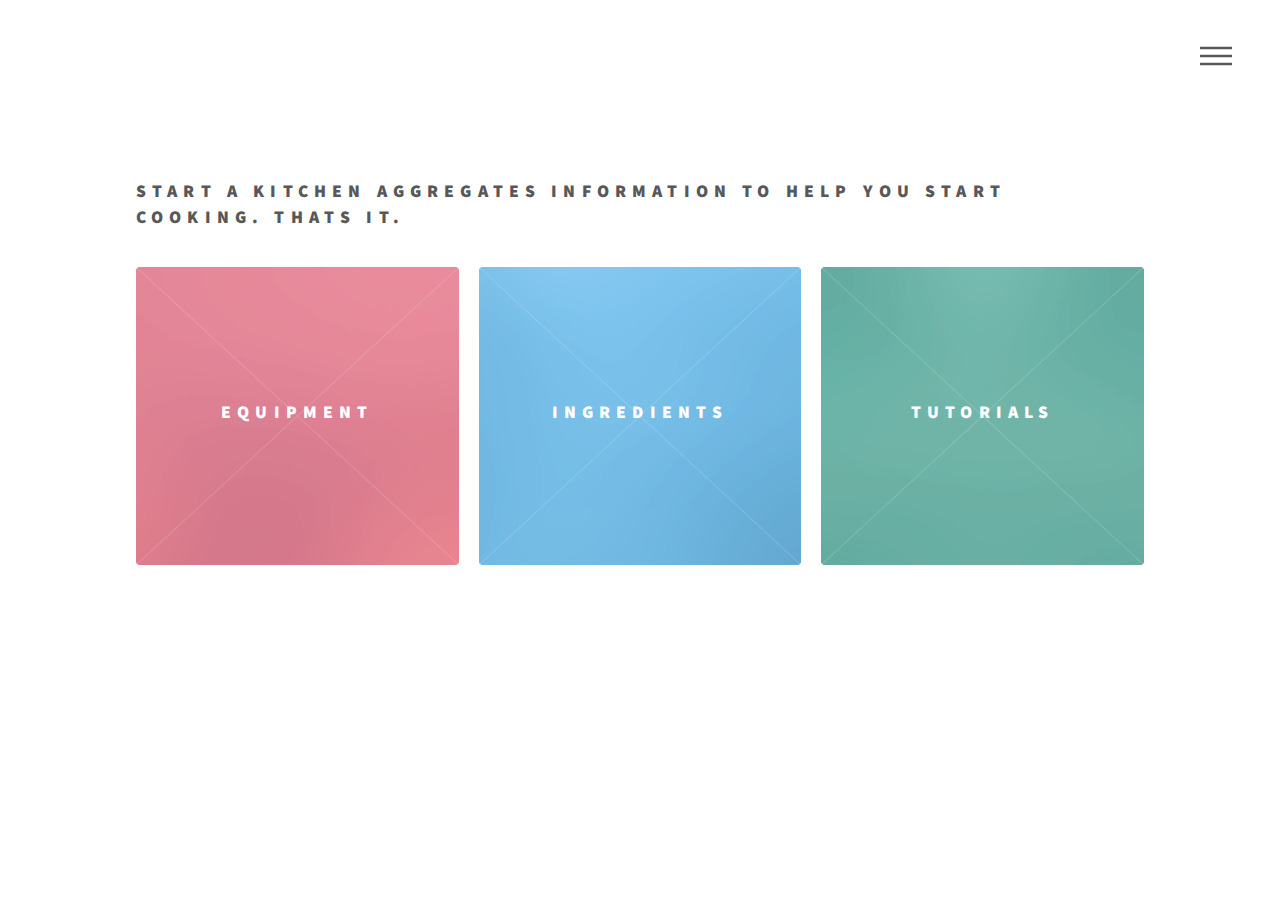
==== commit aae66875: "s" ====
--- a/index.html
+++ b/index.html
@@ -66,7 +66,7 @@
 					<div id="main">
 						<div class="inner">
 							<header>
-								<h2>start a kitchen aggregates information to help you start cooking<br />
+								<h2>start a kitchen aggregates information to help you start cooking. thats it.<br />
 								</h2>
 								<p></p>
 							</header>
